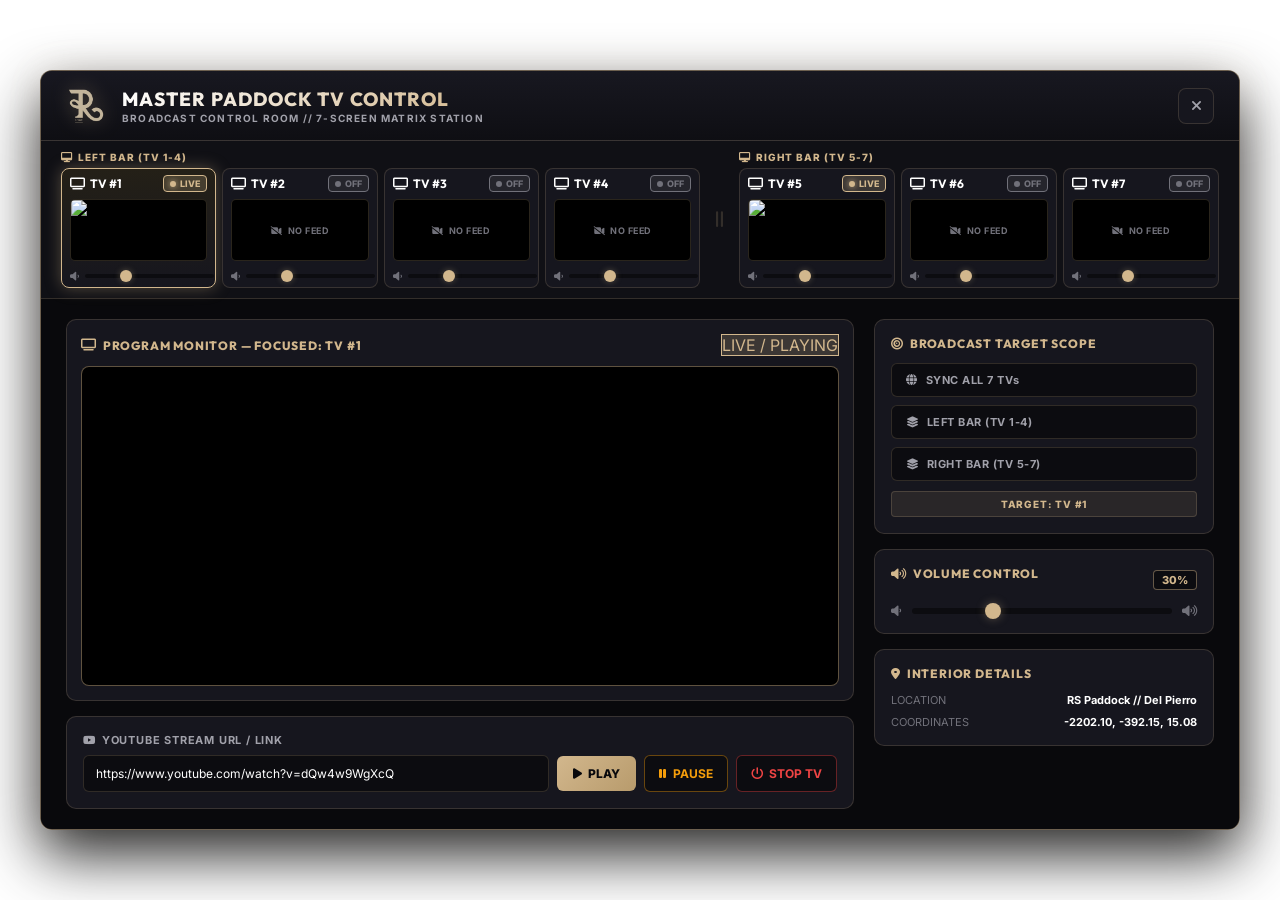
==== html/index.html @ fce4a224 "Initial commit" ====
<!DOCTYPE html>
<html lang="tr">
<head>
    <meta charset="UTF-8">
    <meta name="viewport" content="width=device-width, initial-scale=1.0">
    <title>Retro Store - Master Paddock TV Control Station</title>
    <!-- Google Fonts: Outfit & Inter -->
    <link href="https://fonts.googleapis.com/css2?family=Outfit:wght@300;400;500;600;700;800&family=Inter:wght@300;400;500;600;700&display=swap" rel="stylesheet">
    <!-- FontAwesome Icons -->
    <link rel="stylesheet" href="https://cdnjs.cloudflare.com/ajax/libs/font-awesome/6.4.0/css/all.min.css">
    <!-- Custom Style -->
    <link rel="stylesheet" href="control.css">
</head>
<body>
    <div id="ui-wrapper" style="display: none;">
        <div id="container" class="dashboard-container">
            <!-- Header -->
            <header class="header">
                <div class="header-left">
                    <div class="logo-wrapper">
                        <img src="logo.webp" alt="Retro Store Paddock Logo" class="header-logo-img">
                    </div>
                    <div class="title-wrapper">
                        <h1>PADDOCK BAR TV MATRIX</h1>
                        <p class="subtitle">RETRO STORE // 7-SCREEN INDEPENDENT DUI CONTROL</p>
                    </div>
                </div>
                <div class="header-right">
                    <button id="close-btn" class="close-btn" title="Close Panel (ESC)">
                        <i class="fa-solid fa-xmark"></i>
                    </button>
                </div>
            </header>

            <!-- TV Matrix Layout Bar (Sol Bar 4 TV - Sağ Bar 3 TV) -->
            <div class="tv-matrix-bar">
                <div class="matrix-sections">
                    <!-- Sol Bar Section (4 TVs) -->
                    <div class="bar-section-left">
                        <div class="section-badge"><i class="fa-solid fa-desktop"></i> SOL BAR (TV 1-4)</div>
                        <div class="cards-row" id="cards-row-left">
                            <!-- Dynamic Cards TV #1, #2, #3, #4 -->
                        </div>
                    </div>

                    <div class="bar-divider">
                        <i class="fa-solid fa-grip-lines-vertical"></i>
                    </div>

                    <!-- Sağ Bar Section (3 TVs) -->
                    <div class="bar-section-right">
                        <div class="section-badge"><i class="fa-solid fa-desktop"></i> SAĞ BAR (TV 5-7)</div>
                        <div class="cards-row" id="cards-row-right">
                            <!-- Dynamic Cards TV #5, #6, #7 -->
                        </div>
                    </div>
                </div>
            </div>

            <!-- Master Control Room Workspace -->
            <main class="workspace">
                <!-- Left Section: Program Preview Monitor & Direct Stream Input -->
                <section class="panel-main">
                    <div class="monitor-container">
                        <div class="monitor-header">
                            <span class="monitor-label" id="preview-monitor-label">
                                <i class="fa-solid fa-tv"></i> PROGRAM MONITOR — FOCUSED: TV #1
                            </span>
                            <span class="monitor-status-badge badge-off" id="preview-status-badge">
                                <span class="status-dot dot-off"></span> OFF / IDLE
                            </span>
                        </div>
                        <div class="monitor-frame">
                            <iframe id="preview-iframe" src="about:blank" frameborder="0" allow="autoplay; encrypted-media; picture-in-picture" referrerpolicy="no-referrer"></iframe>
                            <div class="monitor-overlay-placeholder" id="preview-placeholder">
                                <i class="fa-solid fa-video-slash"></i>
                                <span>NO ACTIVE VIDEO FEED</span>
                            </div>
                        </div>
                    </div>

                    <!-- Direct YouTube Link Input & Clean Action Controls -->
                    <div class="card custom-url-card">
                        <label for="custom-url-input"><i class="fa-brands fa-youtube"></i> YOUTUBE STREAM URL / LINK</label>
                        <div class="input-group">
                            <input type="text" id="custom-url-input" placeholder="https://www.youtube.com/watch?v=..." autocomplete="off">
                            <button id="play-custom-btn" class="btn-primary">
                                <i class="fa-solid fa-play"></i> PLAY
                            </button>
                            <button id="action-pause" class="btn-action btn-warning">
                                <i class="fa-solid fa-pause"></i> PAUSE
                            </button>
                            <button id="action-resume" class="btn-action btn-success" style="display: none;">
                                <i class="fa-solid fa-play"></i> RESUME
                            </button>
                            <button id="action-stop" class="btn-action btn-danger">
                                <i class="fa-solid fa-power-off"></i> STOP TV
                            </button>
                        </div>
                    </div>
                </section>

                <!-- Right Section: Target Scope Selector, Volume & Location Console -->
                <section class="panel-side">
                    <!-- Scope Target Selection Card -->
                    <div class="card scope-card">
                        <h4><i class="fa-solid fa-bullseye"></i> BROADCAST TARGET SCOPE</h4>
                        <div class="scope-options">
                            <button id="scope-btn-all" class="scope-btn">
                                <i class="fa-solid fa-globe"></i> GLOBAL (ALL 7 TVs)
                            </button>
                            <button id="scope-btn-g1" class="scope-btn">
                                <i class="fa-solid fa-layer-group"></i> SOL BAR (TV 1-4)
                            </button>
                            <button id="scope-btn-g2" class="scope-btn">
                                <i class="fa-solid fa-layer-group"></i> SAĞ BAR (TV 5-7)
                            </button>
                        </div>
                        <div class="scope-info-tag" id="scope-tag">TARGET: GLOBAL ALL 7 TVs</div>
                    </div>

                    <!-- Volume Adjust Card -->
                    <div class="card volume-card">
                        <div class="card-header">
                            <h4><i class="fa-solid fa-volume-high"></i> VOLUME CONTROL</h4>
                            <span id="volume-val" class="volume-badge">30%</span>
                        </div>
                        <div class="range-slider">
                            <i class="fa-solid fa-volume-low"></i>
                            <input type="range" id="volume-slider" min="0" max="100" value="30">
                            <i class="fa-solid fa-volume-high"></i>
                        </div>
                    </div>

                    <!-- Interior Details Card -->
                    <div class="card details-card">
                        <h4><i class="fa-solid fa-location-dot"></i> INTERIOR DETAILS</h4>
                        <div class="details-list">
                            <div class="detail-row">
                                <span class="label">LOCATION</span>
                                <span id="active-interior" class="value text-gold">MLO Paddock</span>
                            </div>
                            <div class="detail-row">
                                <span class="label">COORDINATES</span>
                                <span id="active-coords" class="value">-2202.1, -392.1, 15.0</span>
                            </div>
                        </div>
                    </div>
                </section>
            </main>
        </div>
    </div>

    <!-- JS Logic -->
    <script src="control.js"></script>
</body>
</html>
---- html/control.css ----
/* ==========================================================================
   BAZQ - MASTER TV CONTROL ROOM SYSTEM (BROADCAST DESK LAYOUT V3)
   ========================================================================== */

:root {
    --bg-darker: #09090c;
    --bg-dark: #101015;
    --bg-card: #16161e;
    --bg-card-hover: #1e1e28;
    --bg-input: #0c0c10;
    --border-color: rgba(210, 183, 141, 0.18);
    --border-gold: rgba(210, 183, 141, 0.45);
    --accent-gold: #d2b78d;
    --accent-gold-glow: rgba(210, 183, 141, 0.35);
    --text-white: #ffffff;
    --text-gray: #a1a1aa;
    --text-muted: #71717a;
    --danger: #ef4444;
    --success: #10b981;
    --warning: #f59e0b;
    --font-heading: 'Outfit', sans-serif;
    --font-body: 'Inter', sans-serif;
}

* {
    box-sizing: border-box;
    margin: 0;
    padding: 0;
    outline: none;
    font-family: var(--font-body);
}

body {
    width: 100vw;
    height: 100vh;
    background: transparent !important;
    overflow: hidden;
    display: flex;
    justify-content: center;
    align-items: center;
}

/* NO SCREEN DARKENING OVERLAY - Completely Transparent Wrapper */
#ui-wrapper {
    width: 100vw;
    height: 100vh;
    display: flex;
    justify-content: center;
    align-items: center;
    background: transparent !important;
    backdrop-filter: none !important;
    pointer-events: auto;
}

/* Master Dashboard Floating Studio Console Container */
.dashboard-container {
    width: 1200px;
    max-width: 96vw;
    height: auto;
    max-height: 95vh;
    background-color: rgba(14, 14, 18, 0.95);
    border: 1px solid var(--border-gold);
    border-radius: 12px;
    display: flex;
    flex-direction: column;
    box-shadow: 0 25px 60px rgba(0, 0, 0, 0.85), 0 0 35px rgba(210, 183, 141, 0.12);
    overflow: hidden;
    user-select: none;
}

/* Header Styling */
.header {
    height: 70px;
    padding: 0 25px;
    background: linear-gradient(180deg, rgba(24, 24, 32, 0.95) 0%, rgba(14, 14, 18, 0.95) 100%);
    border-bottom: 1px solid var(--border-color);
    display: flex;
    justify-content: space-between;
    align-items: center;
}

.header-left {
    display: flex;
    align-items: center;
    gap: 16px;
}

.logo-wrapper {
    height: 44px;
    display: flex;
    align-items: center;
    justify-content: center;
}

.header-logo-img {
    height: 40px;
    width: auto;
    object-fit: contain;
    filter: drop-shadow(0 0 10px rgba(210, 183, 141, 0.35));
    transition: transform 0.3s ease;
}

.header-logo-img:hover {
    transform: scale(1.05);
}

.title-wrapper h1 {
    font-family: var(--font-heading);
    font-size: 19px;
    font-weight: 800;
    letter-spacing: 1px;
    background: linear-gradient(135deg, #ffffff 0%, #d2b78d 100%);
    -webkit-background-clip: text;
    -webkit-text-fill-color: transparent;
}

.title-wrapper .subtitle {
    font-size: 10px;
    font-weight: 700;
    color: var(--text-gray);
    letter-spacing: 1.2px;
    margin-top: 1px;
}

.header-right {
    display: flex;
    align-items: center;
    gap: 15px;
}

.close-btn {
    width: 36px;
    height: 36px;
    background-color: var(--bg-card);
    border: 1px solid var(--border-color);
    border-radius: 8px;
    color: var(--text-gray);
    font-size: 14px;
    cursor: pointer;
    display: flex;
    align-items: center;
    justify-content: center;
    transition: all 0.2s ease;
}

.close-btn:hover {
    background-color: var(--danger);
    color: var(--text-white);
    border-color: var(--danger);
    transform: rotate(90deg);
}

/* TV Matrix Bar (Physical Bar 4+3 Layout) */
.tv-matrix-bar {
    padding: 10px 20px;
    background-color: var(--bg-dark);
    border-bottom: 1px solid var(--border-color);
    display: flex;
    flex-direction: column;
    gap: 8px;
}

.matrix-sections {
    display: flex;
    align-items: center;
    justify-content: space-between;
    gap: 12px;
}

.bar-section-left {
    flex: 4;
    display: flex;
    flex-direction: column;
    gap: 5px;
    min-width: 0;
}

.bar-section-right {
    flex: 3;
    display: flex;
    flex-direction: column;
    gap: 5px;
    min-width: 0;
}

.section-badge {
    font-size: 10px;
    font-weight: 800;
    letter-spacing: 1px;
    color: var(--accent-gold);
    text-transform: uppercase;
    display: flex;
    align-items: center;
    gap: 5px;
}

.bar-divider {
    color: var(--border-color);
    font-size: 18px;
    padding: 0 4px;
}

.cards-row {
    display: flex;
    gap: 6px;
}

/* TV Screen Card in Matrix */
.tv-card {
    flex: 1;
    min-width: 0;
    background-color: var(--bg-card);
    border: 1.5px solid var(--border-color);
    border-radius: 8px;
    padding: 6px 8px;
    cursor: pointer;
    transition: all 0.25s cubic-bezier(0.4, 0, 0.2, 1);
    display: flex;
    flex-direction: column;
    gap: 3px;
    position: relative;
    overflow: hidden;
}

.tv-card:hover {
    border-color: var(--border-gold);
    background-color: var(--bg-card-hover);
    transform: translateY(-2px);
    box-shadow: 0 6px 15px rgba(0, 0, 0, 0.4);
}

.tv-card.active {
    border-color: var(--accent-gold);
    background: linear-gradient(180deg, #242017 0%, #16161e 100%);
    box-shadow: 0 0 16px var(--accent-gold-glow);
}

.tv-card-header {
    display: flex;
    justify-content: space-between;
    align-items: center;
}

.tv-card-title {
    font-family: var(--font-heading);
    font-size: 12px;
    font-weight: 700;
    color: var(--text-white);
    display: flex;
    align-items: center;
    gap: 5px;
}

.tv-status-badge {
    font-size: 9px;
    font-weight: 800;
    padding: 2px 6px;
    border-radius: 4px;
    text-transform: uppercase;
    display: flex;
    align-items: center;
    gap: 4px;
}

.badge-live {
    background-color: rgba(210, 183, 141, 0.2);
    color: var(--accent-gold);
    border: 1px solid var(--accent-gold);
}

.badge-paused {
    background-color: rgba(143, 143, 148, 0.2);
    color: var(--text-gray);
    border: 1px solid var(--text-gray);
}

.badge-off {
    background-color: rgba(94, 94, 99, 0.2);
    color: var(--text-muted);
    border: 1px solid var(--text-muted);
}

.status-dot {
    width: 6px;
    height: 6px;
    border-radius: 50%;
}

.dot-live {
    background-color: var(--accent-gold);
    box-shadow: 0 0 6px var(--accent-gold);
}

.dot-paused {
    background-color: var(--text-gray);
}

.dot-off {
    background-color: var(--text-muted);
}

.tv-card-sub {
    font-size: 10px;
    color: var(--text-gray);
    white-space: nowrap;
    overflow: hidden;
    text-overflow: ellipsis;
}

/* TV Card Mini Screen Preview */
.tv-card-preview-frame {
    width: 100%;
    height: 62px;
    background-color: #000000;
    border: 1px solid rgba(210, 183, 141, 0.2);
    border-radius: 5px;
    margin: 4px 0;
    overflow: hidden;
    position: relative;
    display: flex;
    align-items: center;
    justify-content: center;
}

.tv-card-thumb {
    width: 100%;
    height: 100%;
    object-fit: cover;
}

.tv-card-no-feed {
    display: flex;
    align-items: center;
    gap: 5px;
    font-size: 9px;
    font-weight: 700;
    color: var(--text-muted);
    letter-spacing: 0.5px;
}

/* Per-TV Volume Controls inside Card */
.tv-card-vol-controls {
    display: flex;
    align-items: center;
    gap: 6px;
    margin-top: 2px;
    font-size: 10px;
    color: var(--text-muted);
}

.card-vol-slider {
    flex: 1;
    -webkit-appearance: none;
    height: 4px;
    background: var(--bg-input);
    border-radius: 2px;
    outline: none;
}

.card-vol-slider::-webkit-slider-thumb {
    -webkit-appearance: none;
    width: 12px;
    height: 12px;
    border-radius: 50%;
    background: var(--accent-gold);
    box-shadow: 0 0 6px var(--accent-gold-glow);
    cursor: pointer;
}

.card-vol-text {
    font-size: 9px;
    font-weight: 800;
    color: var(--accent-gold);
    min-width: 24px;
    text-align: right;
}

/* Master Control Room Workspace Layout */
.workspace {
    flex: 1;
    display: grid;
    grid-template-columns: 1fr 340px;
    gap: 20px;
    padding: 20px 25px;
    background-color: var(--bg-darker);
    overflow: hidden;
}

.panel-main, .panel-side {
    display: flex;
    flex-direction: column;
    gap: 15px;
    height: 100%;
}

/* Master Program Monitor Frame */
.monitor-container {
    background-color: var(--bg-card);
    border: 1px solid var(--border-color);
    border-radius: 10px;
    padding: 14px;
    display: flex;
    flex-direction: column;
    gap: 10px;
}

.monitor-header {
    display: flex;
    justify-content: space-between;
    align-items: center;
}

.monitor-label {
    font-family: var(--font-heading);
    font-size: 12px;
    font-weight: 800;
    letter-spacing: 0.8px;
    color: var(--accent-gold);
    display: flex;
    align-items: center;
    gap: 6px;
}

.monitor-frame {
    width: 100%;
    height: 320px;
    background-color: #000000;
    border: 1.5px solid var(--border-gold);
    border-radius: 8px;
    position: relative;
    overflow: hidden;
    box-shadow: inset 0 0 20px rgba(0, 0, 0, 0.9);
}

#preview-iframe {
    width: 100%;
    height: 100%;
    border: none;
    position: absolute;
    top: 0;
    left: 0;
    z-index: 2;
}

.monitor-overlay-placeholder {
    position: absolute;
    top: 0;
    left: 0;
    width: 100%;
    height: 100%;
    display: flex;
    flex-direction: column;
    justify-content: center;
    align-items: center;
    gap: 10px;
    color: var(--text-muted);
    font-family: var(--font-heading);
    font-size: 13px;
    font-weight: 700;
    letter-spacing: 1px;
    background: radial-gradient(circle, #14141e 0%, #000000 100%);
    z-index: 1;
}

.monitor-overlay-placeholder i {
    font-size: 32px;
    color: var(--text-muted);
}

/* Card Styling */
.card {
    background-color: var(--bg-card);
    border: 1px solid var(--border-color);
    border-radius: 10px;
    padding: 16px;
}

.custom-url-card label {
    font-size: 11px;
    font-weight: 700;
    letter-spacing: 0.8px;
    color: var(--text-gray);
    margin-bottom: 8px;
    display: flex;
    align-items: center;
    gap: 6px;
}

.input-group {
    display: flex;
    gap: 8px;
    align-items: center;
}

.input-group input {
    flex: 1;
    background-color: var(--bg-input);
    border: 1px solid var(--border-color);
    border-radius: 6px;
    padding: 10px 12px;
    color: var(--text-white);
    font-size: 12px;
    transition: all 0.2s ease;
}

.input-group input:focus {
    border-color: var(--accent-gold);
    box-shadow: 0 0 12px var(--accent-gold-glow);
}

.btn-primary {
    background: linear-gradient(135deg, #d2b78d 0%, #b89b6c 100%);
    color: var(--bg-darker);
    border: none;
    border-radius: 6px;
    font-weight: 800;
    font-size: 12px;
    padding: 10px 16px;
    cursor: pointer;
    transition: all 0.2s ease;
    display: flex;
    align-items: center;
    gap: 6px;
    white-space: nowrap;
}

.btn-primary:hover {
    filter: brightness(1.1);
    box-shadow: 0 0 15px var(--accent-gold-glow);
}

.btn-action {
    background-color: var(--bg-input);
    border: 1px solid var(--border-color);
    color: var(--text-white);
    font-weight: 700;
    font-size: 12px;
    padding: 10px 14px;
    border-radius: 6px;
    cursor: pointer;
    transition: all 0.2s ease;
    display: flex;
    justify-content: center;
    align-items: center;
    gap: 6px;
    white-space: nowrap;
}

.btn-action:hover {
    background-color: var(--bg-card-hover);
    border-color: var(--border-gold);
}

.btn-warning {
    border-color: rgba(245, 158, 11, 0.4);
    color: var(--warning);
}

.btn-warning:hover {
    background-color: rgba(245, 158, 11, 0.15);
    border-color: var(--warning);
    box-shadow: 0 0 12px rgba(245, 158, 11, 0.3);
}

.btn-success {
    border-color: rgba(16, 185, 129, 0.4);
    color: var(--success);
}

.btn-success:hover {
    background-color: rgba(16, 185, 129, 0.15);
    border-color: var(--success);
    box-shadow: 0 0 12px rgba(16, 185, 129, 0.3);
}

.btn-danger {
    border-color: rgba(239, 68, 68, 0.4);
    color: var(--danger);
}

.btn-danger:hover {
    background-color: rgba(239, 68, 68, 0.15);
    border-color: var(--danger);
    box-shadow: 0 0 12px rgba(239, 68, 68, 0.3);
}

/* Right Side Panel - Target Scope & Controls */
.scope-card h4, .details-card h4, .volume-card h4 {
    font-family: var(--font-heading);
    font-size: 12px;
    font-weight: 800;
    letter-spacing: 0.8px;
    color: var(--accent-gold);
    display: flex;
    align-items: center;
    gap: 6px;
    margin-bottom: 12px;
}

.scope-options {
    display: flex;
    flex-direction: column;
    gap: 8px;
}

.scope-btn {
    width: 100%;
    background-color: var(--bg-input);
    border: 1px solid var(--border-color);
    color: var(--text-gray);
    font-size: 11px;
    font-weight: 700;
    letter-spacing: 0.5px;
    padding: 9px 14px;
    border-radius: 6px;
    cursor: pointer;
    transition: all 0.25s ease;
    display: flex;
    align-items: center;
    gap: 8px;
}

.scope-btn:hover {
    background-color: var(--bg-card-hover);
    color: var(--text-white);
    border-color: var(--border-gold);
}

.scope-btn.active {
    background: linear-gradient(135deg, #d2b78d 0%, #b89b6c 100%);
    color: var(--bg-darker);
    border-color: var(--accent-gold);
    box-shadow: 0 0 14px var(--accent-gold-glow);
    font-weight: 800;
}

.scope-info-tag {
    margin-top: 10px;
    font-size: 10px;
    font-weight: 800;
    letter-spacing: 0.8px;
    color: var(--accent-gold);
    background-color: rgba(210, 183, 141, 0.1);
    border: 1px solid rgba(210, 183, 141, 0.2);
    padding: 6px 10px;
    border-radius: 4px;
    text-align: center;
}

.volume-card {
    display: flex;
    flex-direction: column;
    gap: 12px;
}

.card-header {
    display: flex;
    justify-content: space-between;
    align-items: center;
}

.volume-badge {
    background-color: var(--bg-input);
    border: 1px solid var(--border-gold);
    color: var(--accent-gold);
    font-size: 11px;
    font-weight: 800;
    padding: 2px 8px;
    border-radius: 4px;
}

.range-slider {
    display: flex;
    align-items: center;
    gap: 10px;
    color: var(--text-muted);
    font-size: 12px;
}

.range-slider input[type="range"] {
    flex: 1;
    -webkit-appearance: none;
    height: 6px;
    background: var(--bg-input);
    border-radius: 3px;
    outline: none;
}

.range-slider input[type="range"]::-webkit-slider-thumb {
    -webkit-appearance: none;
    width: 16px;
    height: 16px;
    border-radius: 50%;
    background: var(--accent-gold);
    box-shadow: 0 0 10px var(--accent-gold-glow);
    cursor: pointer;
    transition: transform 0.1s ease;
}

.range-slider input[type="range"]::-webkit-slider-thumb:hover {
    transform: scale(1.2);
}

.details-list {
    display: flex;
    flex-direction: column;
    gap: 8px;
}

.detail-row {
    display: flex;
    justify-content: space-between;
    font-size: 11px;
}

.detail-row .label {
    color: var(--text-muted);
}

.detail-row .value {
    font-weight: 700;
    color: var(--text-white);
}

.text-gold { color: var(--accent-gold); }
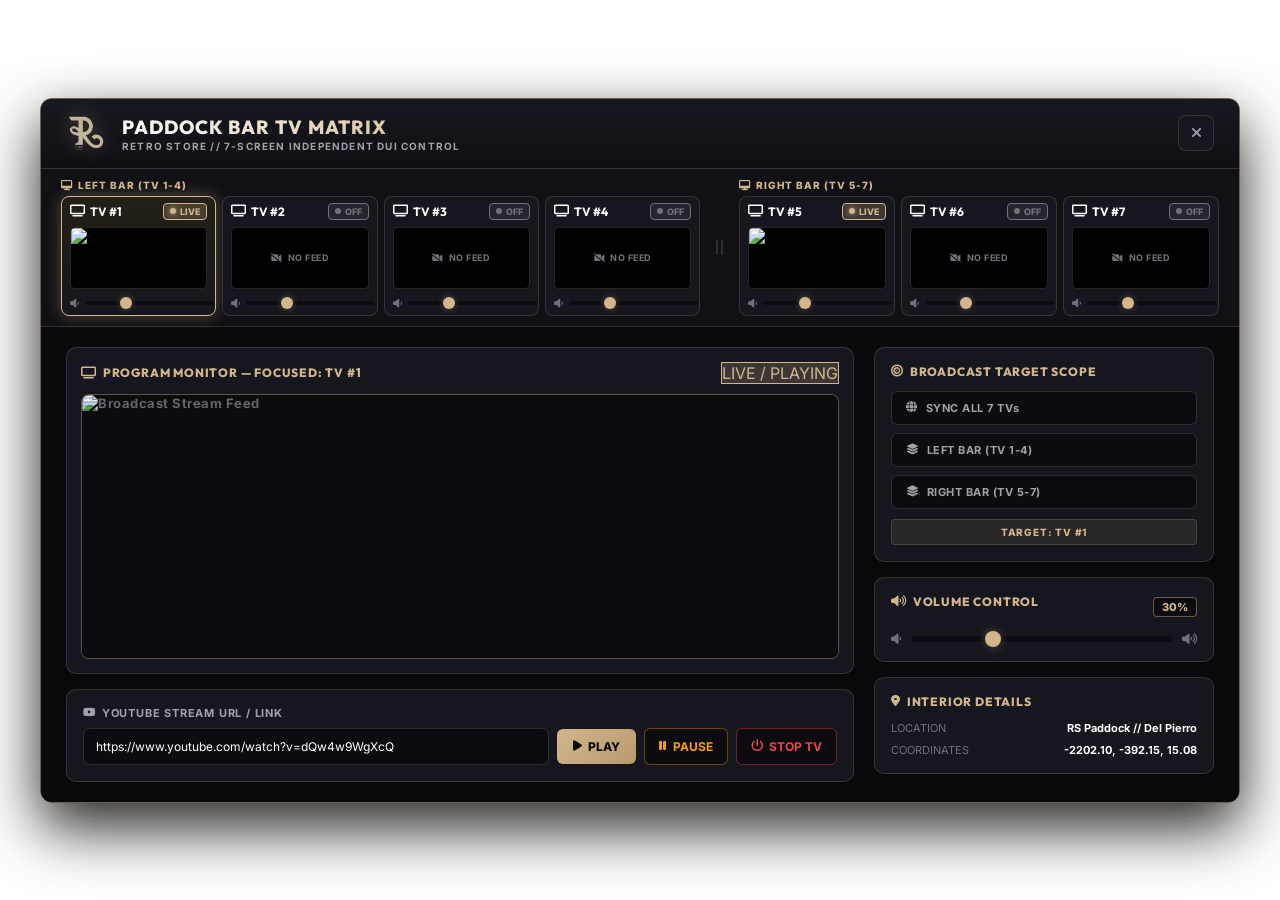
==== commit f02f50ce: "1.0" ====
--- a/html/index.html
+++ b/html/index.html
@@ -1,5 +1,5 @@
 <!DOCTYPE html>
-<html lang="tr">
+<html lang="en">
 <head>
     <meta charset="UTF-8">
     <meta name="viewport" content="width=device-width, initial-scale=1.0">
@@ -21,8 +21,8 @@
                         <img src="logo.webp" alt="Retro Store Paddock Logo" class="header-logo-img">
                     </div>
                     <div class="title-wrapper">
-                        <h1>PADDOCK BAR TV MATRIX</h1>
-                        <p class="subtitle">RETRO STORE // 7-SCREEN INDEPENDENT DUI CONTROL</p>
+                        <h1 id="header-title">PADDOCK BAR TV MATRIX</h1>
+                        <p class="subtitle" id="header-subtitle">RETRO STORE // 7-SCREEN INDEPENDENT DUI CONTROL</p>
                     </div>
                 </div>
                 <div class="header-right">
@@ -37,7 +37,7 @@
                 <div class="matrix-sections">
                     <!-- Sol Bar Section (4 TVs) -->
                     <div class="bar-section-left">
-                        <div class="section-badge"><i class="fa-solid fa-desktop"></i> SOL BAR (TV 1-4)</div>
+                        <div class="section-badge" id="badge-left-bar"><i class="fa-solid fa-desktop"></i> LEFT BAR (TV 1-4)</div>
                         <div class="cards-row" id="cards-row-left">
                             <!-- Dynamic Cards TV #1, #2, #3, #4 -->
                         </div>
@@ -49,7 +49,7 @@
 
                     <!-- Sağ Bar Section (3 TVs) -->
                     <div class="bar-section-right">
-                        <div class="section-badge"><i class="fa-solid fa-desktop"></i> SAĞ BAR (TV 5-7)</div>
+                        <div class="section-badge" id="badge-right-bar"><i class="fa-solid fa-desktop"></i> RIGHT BAR (TV 5-7)</div>
                         <div class="cards-row" id="cards-row-right">
                             <!-- Dynamic Cards TV #5, #6, #7 -->
                         </div>
@@ -74,27 +74,27 @@
                             <iframe id="preview-iframe" src="about:blank" frameborder="0" allow="autoplay; encrypted-media; picture-in-picture" referrerpolicy="no-referrer"></iframe>
                             <div class="monitor-overlay-placeholder" id="preview-placeholder">
                                 <i class="fa-solid fa-video-slash"></i>
-                                <span>NO ACTIVE VIDEO FEED</span>
+                                <span id="no-feed-text">NO ACTIVE VIDEO FEED</span>
                             </div>
                         </div>
                     </div>
 
                     <!-- Direct YouTube Link Input & Clean Action Controls -->
                     <div class="card custom-url-card">
-                        <label for="custom-url-input"><i class="fa-brands fa-youtube"></i> YOUTUBE STREAM URL / LINK</label>
+                        <label for="custom-url-input" id="custom-url-label"><i class="fa-brands fa-youtube"></i> YOUTUBE STREAM URL / LINK</label>
                         <div class="input-group">
                             <input type="text" id="custom-url-input" placeholder="https://www.youtube.com/watch?v=..." autocomplete="off">
                             <button id="play-custom-btn" class="btn-primary">
-                                <i class="fa-solid fa-play"></i> PLAY
+                                <i class="fa-solid fa-play"></i> <span id="btn-play-text">PLAY</span>
                             </button>
                             <button id="action-pause" class="btn-action btn-warning">
-                                <i class="fa-solid fa-pause"></i> PAUSE
+                                <i class="fa-solid fa-pause"></i> <span id="btn-pause-text">PAUSE</span>
                             </button>
                             <button id="action-resume" class="btn-action btn-success" style="display: none;">
-                                <i class="fa-solid fa-play"></i> RESUME
+                                <i class="fa-solid fa-play"></i> <span id="btn-resume-text">RESUME</span>
                             </button>
                             <button id="action-stop" class="btn-action btn-danger">
-                                <i class="fa-solid fa-power-off"></i> STOP TV
+                                <i class="fa-solid fa-power-off"></i> <span id="btn-stop-text">STOP TV</span>
                             </button>
                         </div>
                     </div>
@@ -104,25 +104,25 @@
                 <section class="panel-side">
                     <!-- Scope Target Selection Card -->
                     <div class="card scope-card">
-                        <h4><i class="fa-solid fa-bullseye"></i> BROADCAST TARGET SCOPE</h4>
+                        <h4 id="scope-card-title"><i class="fa-solid fa-bullseye"></i> BROADCAST TARGET SCOPE</h4>
                         <div class="scope-options">
                             <button id="scope-btn-all" class="scope-btn">
-                                <i class="fa-solid fa-globe"></i> GLOBAL (ALL 7 TVs)
+                                <i class="fa-solid fa-globe"></i> SYNC ALL 7 TVs
                             </button>
                             <button id="scope-btn-g1" class="scope-btn">
-                                <i class="fa-solid fa-layer-group"></i> SOL BAR (TV 1-4)
+                                <i class="fa-solid fa-layer-group"></i> LEFT BAR (TV 1-4)
                             </button>
                             <button id="scope-btn-g2" class="scope-btn">
-                                <i class="fa-solid fa-layer-group"></i> SAĞ BAR (TV 5-7)
+                                <i class="fa-solid fa-layer-group"></i> RIGHT BAR (TV 5-7)
                             </button>
                         </div>
-                        <div class="scope-info-tag" id="scope-tag">TARGET: GLOBAL ALL 7 TVs</div>
+                        <div class="scope-info-tag" id="scope-tag">TARGET: SYNC ALL 7 TVs</div>
                     </div>
 
                     <!-- Volume Adjust Card -->
                     <div class="card volume-card">
                         <div class="card-header">
-                            <h4><i class="fa-solid fa-volume-high"></i> VOLUME CONTROL</h4>
+                            <h4 id="volume-card-title"><i class="fa-solid fa-volume-high"></i> VOLUME CONTROL</h4>
                             <span id="volume-val" class="volume-badge">30%</span>
                         </div>
                         <div class="range-slider">
@@ -134,14 +134,14 @@
 
                     <!-- Interior Details Card -->
                     <div class="card details-card">
-                        <h4><i class="fa-solid fa-location-dot"></i> INTERIOR DETAILS</h4>
+                        <h4 id="details-card-title"><i class="fa-solid fa-location-dot"></i> INTERIOR DETAILS</h4>
                         <div class="details-list">
                             <div class="detail-row">
-                                <span class="label">LOCATION</span>
+                                <span class="label" id="detail-label-location">LOCATION</span>
                                 <span id="active-interior" class="value text-gold">MLO Paddock</span>
                             </div>
                             <div class="detail-row">
-                                <span class="label">COORDINATES</span>
+                                <span class="label" id="detail-label-coords">COORDINATES</span>
                                 <span id="active-coords" class="value">-2202.1, -392.1, 15.0</span>
                             </div>
                         </div>
@@ -151,6 +151,23 @@
         </div>
     </div>
 
+    <!-- Confirmation Dialog Modal Overlay -->
+    <div class="modal-overlay" id="confirm-modal" style="display: none;">
+        <div class="modal-card">
+            <div class="modal-header">
+                <i class="fa-solid fa-triangle-exclamation"></i>
+                <h3 id="modal-title">BROADCAST OVERWRITE CONFIRMATION</h3>
+            </div>
+            <div class="modal-body">
+                <p id="modal-desc">An active video stream is currently playing. Are you sure you want to apply this action?</p>
+            </div>
+            <div class="modal-actions">
+                <button class="btn-action" id="modal-btn-cancel">CANCEL</button>
+                <button class="btn-primary" id="modal-btn-confirm">CONFIRM ACTION</button>
+            </div>
+        </div>
+    </div>
+
     <!-- JS Logic -->
     <script src="control.js"></script>
 </body>
--- a/html/control.css
+++ b/html/control.css
@@ -386,11 +386,16 @@
     overflow: hidden;
 }
 
-.panel-main, .panel-side {
+.panel-main {
     display: flex;
     flex-direction: column;
     gap: 15px;
-    height: 100%;
+}
+
+.panel-side {
+    display: flex;
+    flex-direction: column;
+    gap: 15px;
 }
 
 /* Master Program Monitor Frame */
@@ -423,7 +428,7 @@
 
 .monitor-frame {
     width: 100%;
-    height: 320px;
+    height: 265px;
     background-color: #000000;
     border: 1.5px solid var(--border-gold);
     border-radius: 8px;
@@ -448,18 +453,42 @@
     left: 0;
     width: 100%;
     height: 100%;
+    background-color: var(--bg-input);
     display: flex;
     flex-direction: column;
     justify-content: center;
     align-items: center;
-    gap: 10px;
+    gap: 12px;
     color: var(--text-muted);
-    font-family: var(--font-heading);
     font-size: 13px;
     font-weight: 700;
-    letter-spacing: 1px;
-    background: radial-gradient(circle, #14141e 0%, #000000 100%);
+    letter-spacing: 0.5px;
     z-index: 1;
+    overflow: hidden;
+}
+
+.monitor-stream-thumb {
+    width: 100%;
+    height: 100%;
+    object-fit: cover;
+    position: absolute;
+    top: 0;
+    left: 0;
+    z-index: 1;
+    filter: brightness(0.95) contrast(1.05);
+}
+
+.monitor-scanlines {
+    position: absolute;
+    top: 0;
+    left: 0;
+    width: 100%;
+    height: 100%;
+    background: linear-gradient(rgba(18, 16, 16, 0) 50%, rgba(0, 0, 0, 0.25) 50%);
+    background-size: 100% 4px;
+    z-index: 2;
+    pointer-events: none;
+    opacity: 0.5;
 }
 
 .monitor-overlay-placeholder i {
@@ -582,6 +611,53 @@
     background-color: rgba(239, 68, 68, 0.15);
     border-color: var(--danger);
     box-shadow: 0 0 12px rgba(239, 68, 68, 0.3);
+}
+
+/* Preset Streams Card & Grid */
+.presets-card {
+    margin-top: 10px;
+    padding: 12px 16px;
+}
+
+.presets-header {
+    font-family: var(--font-heading);
+    font-size: 11px;
+    font-weight: 800;
+    letter-spacing: 0.8px;
+    color: var(--accent-gold);
+    display: flex;
+    align-items: center;
+    gap: 6px;
+    margin-bottom: 10px;
+}
+
+.presets-grid {
+    display: flex;
+    flex-wrap: wrap;
+    gap: 8px;
+}
+
+.preset-chip {
+    background-color: var(--bg-input);
+    border: 1px solid var(--border-color);
+    color: var(--text-white);
+    padding: 7px 12px;
+    border-radius: 6px;
+    font-size: 11px;
+    font-weight: 600;
+    cursor: pointer;
+    transition: all 0.2s ease;
+    display: flex;
+    align-items: center;
+    gap: 6px;
+}
+
+.preset-chip:hover {
+    background-color: var(--bg-card-hover);
+    border-color: var(--accent-gold);
+    color: var(--accent-gold);
+    transform: translateY(-1px);
+    box-shadow: 0 4px 12px rgba(210, 183, 141, 0.18);
 }
 
 /* Right Side Panel - Target Scope & Controls */
@@ -723,3 +799,69 @@
 }
 
 .text-gold { color: var(--accent-gold); }
+
+/* Modal Confirmation Overlay & Card */
+.modal-overlay {
+    position: absolute;
+    top: 0;
+    left: 0;
+    width: 100%;
+    height: 100%;
+    background-color: rgba(0, 0, 0, 0.75);
+    backdrop-filter: blur(8px);
+    display: flex;
+    justify-content: center;
+    align-items: center;
+    z-index: 9999;
+    animation: fadeIn 0.2s ease-out;
+}
+
+.modal-card {
+    width: 440px;
+    max-width: 90vw;
+    background-color: #121218;
+    border: 1px solid var(--border-gold);
+    border-radius: 12px;
+    padding: 24px;
+    box-shadow: 0 20px 50px rgba(0, 0, 0, 0.9), 0 0 30px rgba(210, 183, 141, 0.2);
+    display: flex;
+    flex-direction: column;
+    gap: 16px;
+}
+
+.modal-header {
+    display: flex;
+    align-items: center;
+    gap: 12px;
+    color: var(--warning);
+}
+
+.modal-header i {
+    font-size: 22px;
+}
+
+.modal-header h3 {
+    font-family: var(--font-heading);
+    font-size: 14px;
+    font-weight: 800;
+    letter-spacing: 0.8px;
+    color: var(--text-white);
+}
+
+.modal-body p {
+    font-size: 12px;
+    line-height: 1.6;
+    color: var(--text-gray);
+}
+
+.modal-actions {
+    display: flex;
+    justify-content: flex-end;
+    gap: 10px;
+    margin-top: 8px;
+}
+
+@keyframes fadeIn {
+    from { opacity: 0; transform: scale(0.96); }
+    to { opacity: 1; transform: scale(1); }
+}
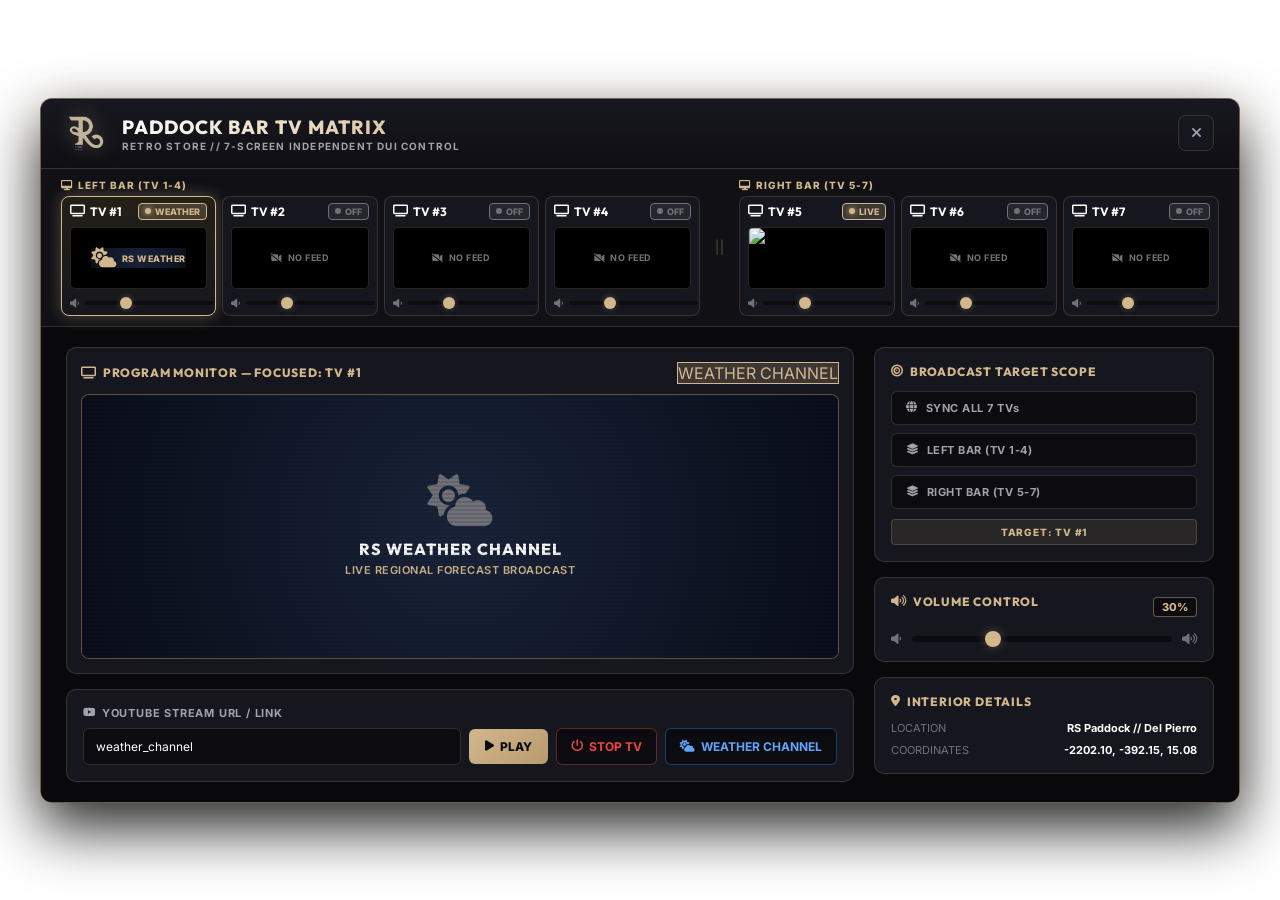
==== commit c8306a8b: "feat: integrate RS Weather Channel broadcast page for TVs" ====
--- a/html/index.html
+++ b/html/index.html
@@ -96,6 +96,9 @@
                             <button id="action-stop" class="btn-action btn-danger">
                                 <i class="fa-solid fa-power-off"></i> <span id="btn-stop-text">STOP TV</span>
                             </button>
+                            <button id="action-weather" class="btn-action btn-info">
+                                <i class="fa-solid fa-cloud-sun"></i> <span id="btn-weather-text">WEATHER CHANNEL</span>
+                            </button>
                         </div>
                     </div>
                 </section>
--- a/html/control.css
+++ b/html/control.css
@@ -613,6 +613,17 @@
     box-shadow: 0 0 12px rgba(239, 68, 68, 0.3);
 }
 
+.btn-info {
+    border-color: rgba(59, 130, 246, 0.4);
+    color: #60a5fa;
+}
+
+.btn-info:hover {
+    background-color: rgba(59, 130, 246, 0.15);
+    border-color: #60a5fa;
+    box-shadow: 0 0 12px rgba(59, 130, 246, 0.3);
+}
+
 /* Preset Streams Card & Grid */
 .presets-card {
     margin-top: 10px;
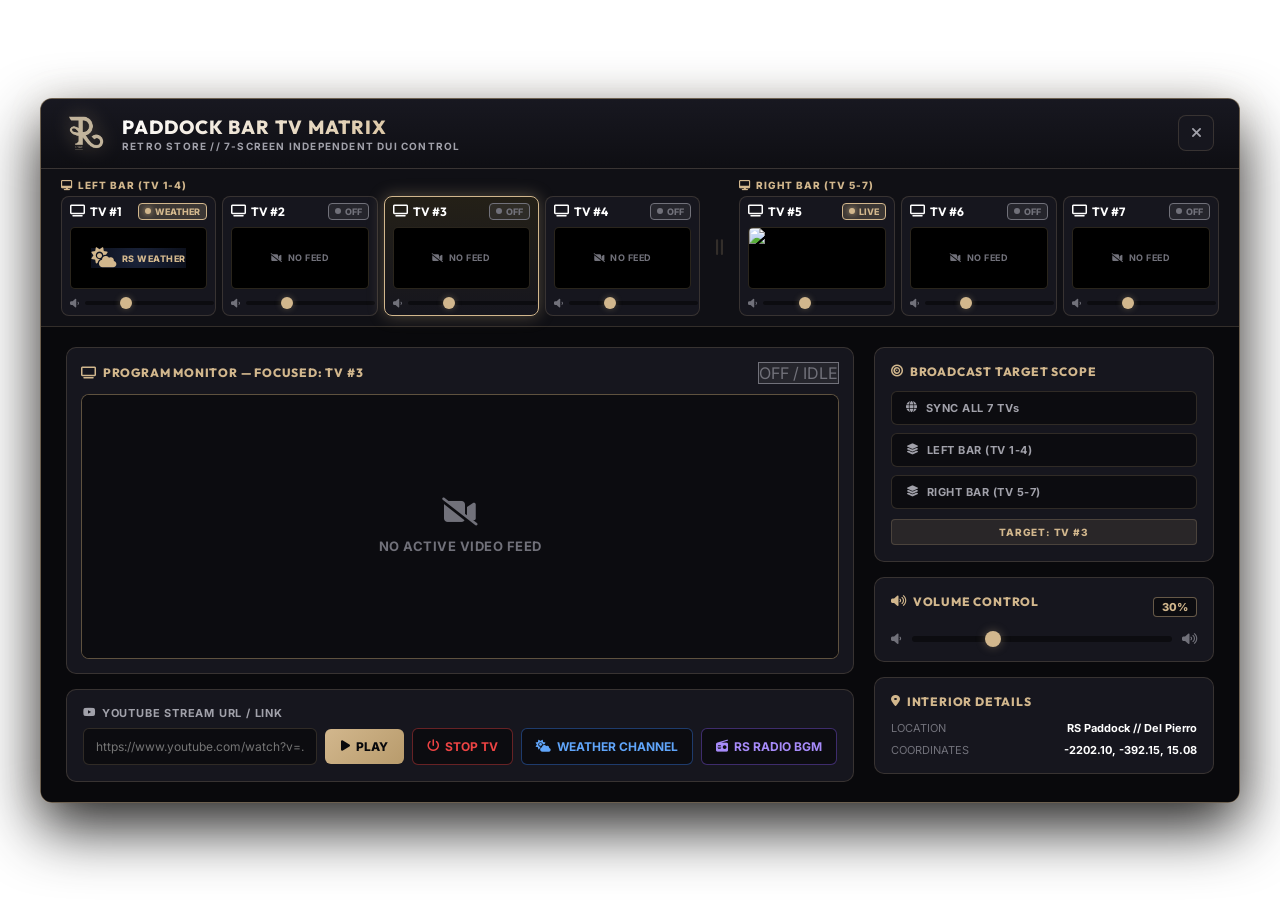
==== commit 3775484f: "feat: implement rs_radio vehicle UI replica visualizer channel for TV #7 default stream" ====
--- a/html/index.html
+++ b/html/index.html
@@ -99,6 +99,9 @@
                             <button id="action-weather" class="btn-action btn-info">
                                 <i class="fa-solid fa-cloud-sun"></i> <span id="btn-weather-text">WEATHER CHANNEL</span>
                             </button>
+                            <button id="action-radio" class="btn-action btn-radio">
+                                <i class="fa-solid fa-radio"></i> <span id="btn-radio-text">RS RADIO BGM</span>
+                            </button>
                         </div>
                     </div>
                 </section>
--- a/html/control.css
+++ b/html/control.css
@@ -222,11 +222,26 @@
     overflow: hidden;
 }
 
-.tv-card:hover {
-    border-color: var(--border-gold);
-    background-color: var(--bg-card-hover);
-    transform: translateY(-2px);
-    box-shadow: 0 6px 15px rgba(0, 0, 0, 0.4);
+.tv-card {
+    cursor: grab;
+    transition: transform 0.2s ease, border-color 0.2s ease, box-shadow 0.2s ease;
+}
+
+.tv-card:active {
+    cursor: grabbing;
+}
+
+.tv-card.dragging {
+    opacity: 0.45;
+    transform: scale(0.96);
+    border-style: dashed !important;
+}
+
+.tv-card.drag-hover {
+    border-color: #60a5fa !important;
+    box-shadow: 0 0 22px rgba(96, 165, 250, 0.7) !important;
+    transform: scale(1.04) !important;
+    background: rgba(59, 130, 246, 0.18) !important;
 }
 
 .tv-card.active {
@@ -611,6 +626,28 @@
     background-color: rgba(239, 68, 68, 0.15);
     border-color: var(--danger);
     box-shadow: 0 0 12px rgba(239, 68, 68, 0.3);
+}
+
+.btn-info {
+    border-color: rgba(59, 130, 246, 0.4);
+    color: #60a5fa;
+}
+
+.btn-info:hover {
+    background-color: rgba(59, 130, 246, 0.15);
+    border-color: #60a5fa;
+    box-shadow: 0 0 12px rgba(59, 130, 246, 0.3);
+}
+
+.btn-radio {
+    border-color: rgba(139, 92, 246, 0.4);
+    color: #a78bfa;
+}
+
+.btn-radio:hover {
+    background-color: rgba(139, 92, 246, 0.15);
+    border-color: #a78bfa;
+    box-shadow: 0 0 12px rgba(139, 92, 246, 0.3);
 }
 
 .btn-info {
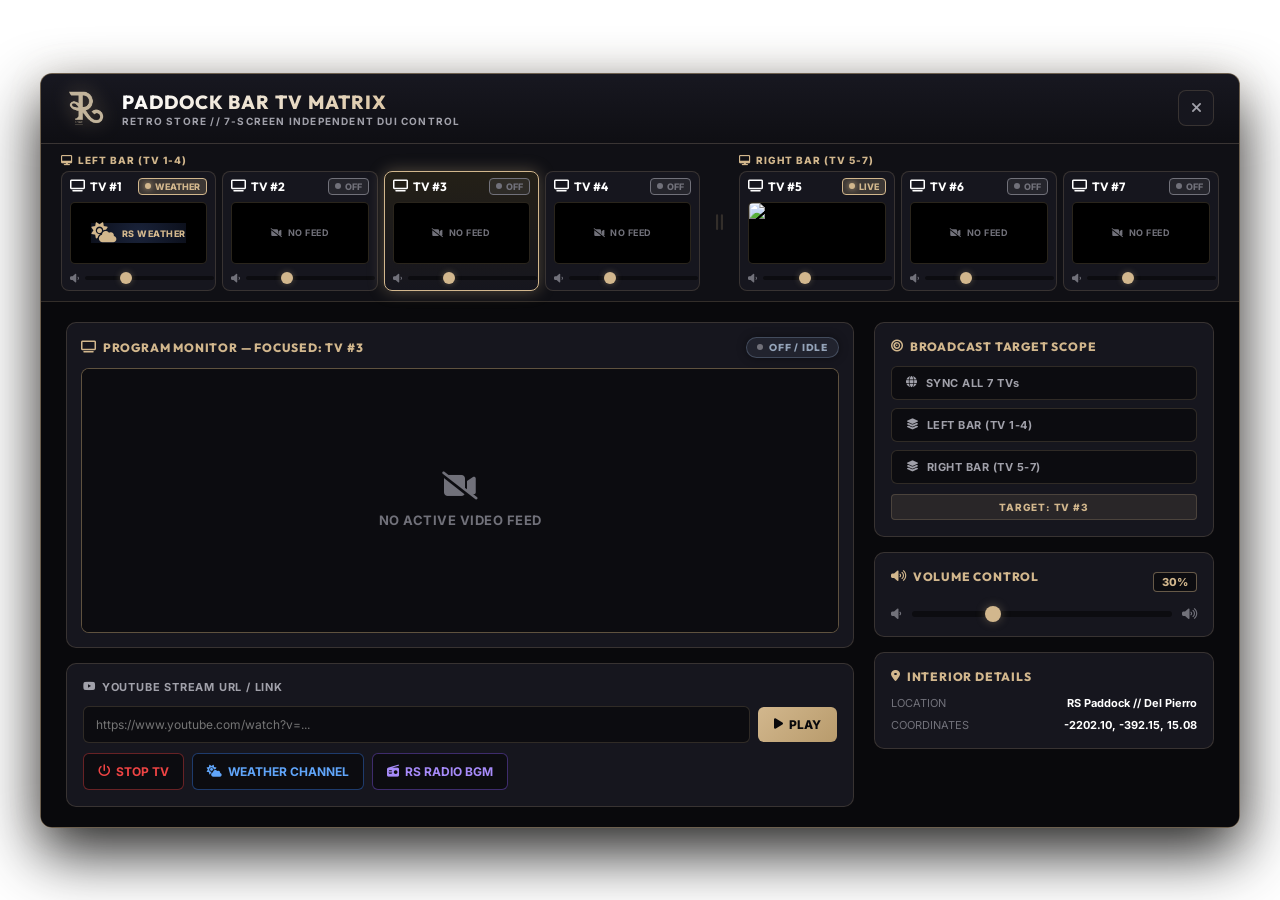
==== commit 1830208e: "fix: UI layout overflow, glowing live badge, instant modal popup without blur delays and add Config." ====
--- a/html/index.html
+++ b/html/index.html
@@ -87,6 +87,8 @@
                             <button id="play-custom-btn" class="btn-primary">
                                 <i class="fa-solid fa-play"></i> <span id="btn-play-text">PLAY</span>
                             </button>
+                        </div>
+                        <div class="action-buttons-row">
                             <button id="action-pause" class="btn-action btn-warning">
                                 <i class="fa-solid fa-pause"></i> <span id="btn-pause-text">PAUSE</span>
                             </button>
--- a/html/control.css
+++ b/html/control.css
@@ -519,12 +519,18 @@
     padding: 16px;
 }
 
+.custom-url-card {
+    display: flex;
+    flex-direction: column;
+    gap: 10px;
+}
+
 .custom-url-card label {
     font-size: 11px;
     font-weight: 700;
     letter-spacing: 0.8px;
     color: var(--text-gray);
-    margin-bottom: 8px;
+    margin-bottom: 2px;
     display: flex;
     align-items: center;
     gap: 6px;
@@ -534,6 +540,49 @@
     display: flex;
     gap: 8px;
     align-items: center;
+    width: 100%;
+}
+
+.action-buttons-row {
+    display: flex;
+    gap: 8px;
+    align-items: center;
+    flex-wrap: wrap;
+}
+
+/* Master Program Monitor Status Badge */
+.monitor-status-badge {
+    font-family: var(--font-heading);
+    font-size: 10px;
+    font-weight: 800;
+    letter-spacing: 0.8px;
+    padding: 3px 10px;
+    border-radius: 12px;
+    text-transform: uppercase;
+    display: flex;
+    align-items: center;
+    gap: 6px;
+    box-shadow: 0 0 10px rgba(0, 0, 0, 0.4);
+}
+
+.monitor-status-badge.badge-live {
+    background-color: rgba(16, 185, 129, 0.15) !important;
+    color: #10b981 !important;
+    border: 1px solid rgba(16, 185, 129, 0.5) !important;
+    box-shadow: 0 0 12px rgba(16, 185, 129, 0.25) !important;
+}
+
+.monitor-status-badge.badge-paused {
+    background-color: rgba(245, 158, 11, 0.15) !important;
+    color: #f59e0b !important;
+    border: 1px solid rgba(245, 158, 11, 0.5) !important;
+    box-shadow: 0 0 12px rgba(245, 158, 11, 0.25) !important;
+}
+
+.monitor-status-badge.badge-off {
+    background-color: rgba(100, 116, 139, 0.15) !important;
+    color: #94a3b8 !important;
+    border: 1px solid rgba(100, 116, 139, 0.5) !important;
 }
 
 .input-group input {
@@ -844,24 +893,27 @@
 .detail-row .value {
     font-weight: 700;
     color: var(--text-white);
+    max-width: 175px;
+    white-space: nowrap;
+    overflow: hidden;
+    text-overflow: ellipsis;
+    text-align: right;
 }
 
 .text-gold { color: var(--accent-gold); }
 
-/* Modal Confirmation Overlay & Card */
+/* Modal Confirmation Overlay & Card (Instant Popup, No Blur/Scale Delays) */
 .modal-overlay {
     position: absolute;
     top: 0;
     left: 0;
     width: 100%;
     height: 100%;
-    background-color: rgba(0, 0, 0, 0.75);
-    backdrop-filter: blur(8px);
+    background-color: rgba(0, 0, 0, 0.70);
     display: flex;
     justify-content: center;
     align-items: center;
     z-index: 9999;
-    animation: fadeIn 0.2s ease-out;
 }
 
 .modal-card {
@@ -871,7 +923,7 @@
     border: 1px solid var(--border-gold);
     border-radius: 12px;
     padding: 24px;
-    box-shadow: 0 20px 50px rgba(0, 0, 0, 0.9), 0 0 30px rgba(210, 183, 141, 0.2);
+    box-shadow: 0 10px 30px rgba(0, 0, 0, 0.85);
     display: flex;
     flex-direction: column;
     gap: 16px;
@@ -908,8 +960,3 @@
     gap: 10px;
     margin-top: 8px;
 }
-
-@keyframes fadeIn {
-    from { opacity: 0; transform: scale(0.96); }
-    to { opacity: 1; transform: scale(1); }
-}
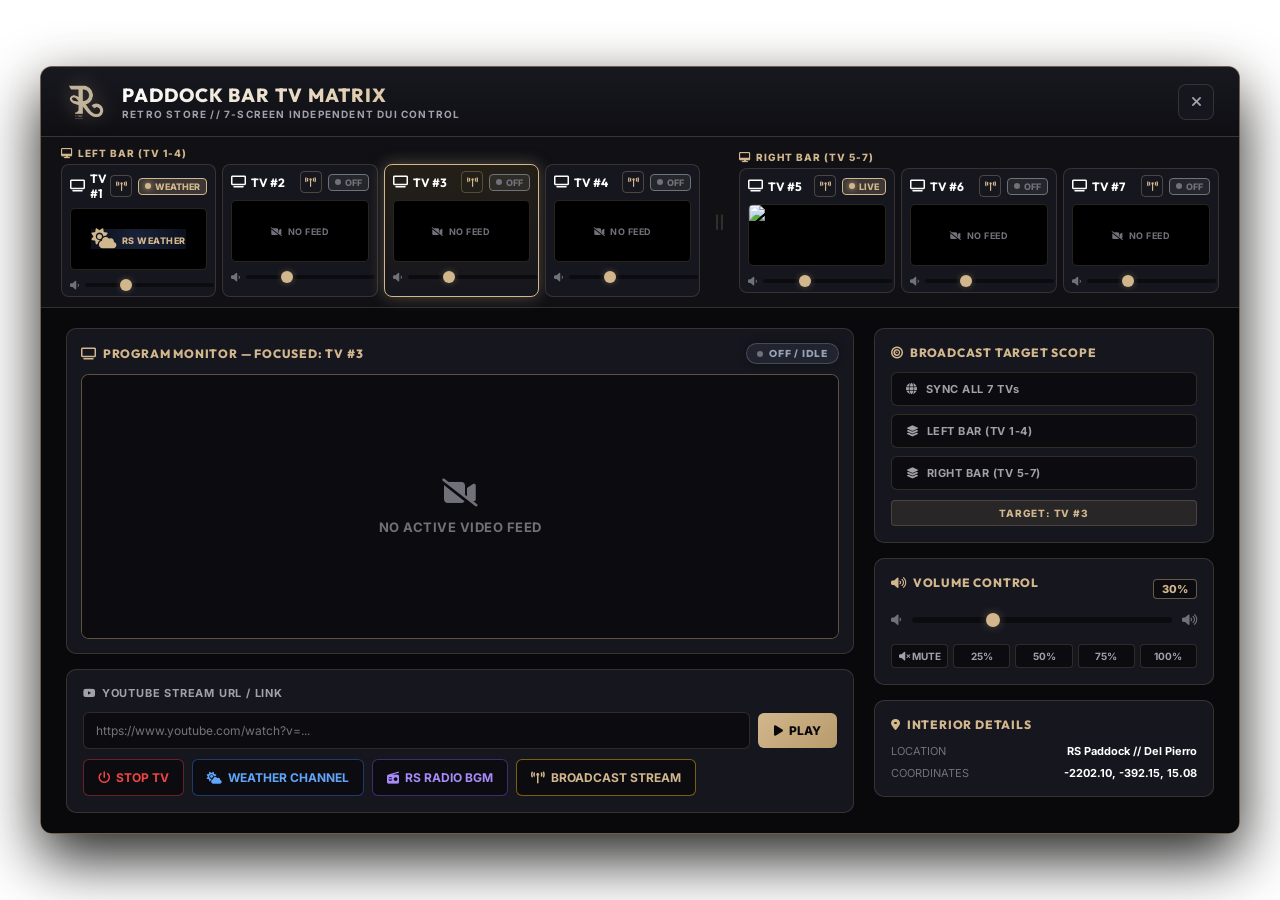
==== commit 89bc4b86: "feat: enhanced broadcast scope sync, per-TV drag & drop stream sharing, volume slider reactivity & r" ====
--- a/html/index.html
+++ b/html/index.html
@@ -104,6 +104,9 @@
                             <button id="action-radio" class="btn-action btn-radio">
                                 <i class="fa-solid fa-radio"></i> <span id="btn-radio-text">RS RADIO BGM</span>
                             </button>
+                            <button id="action-sync-tv" class="btn-action btn-sync">
+                                <i class="fa-solid fa-tower-broadcast"></i> <span id="btn-sync-text">BROADCAST STREAM</span>
+                            </button>
                         </div>
                     </div>
                 </section>
@@ -137,6 +140,13 @@
                             <i class="fa-solid fa-volume-low"></i>
                             <input type="range" id="volume-slider" min="0" max="100" value="30">
                             <i class="fa-solid fa-volume-high"></i>
+                        </div>
+                        <div class="vol-presets-row">
+                            <button class="btn-vol-preset" data-vol="0"><i class="fa-solid fa-volume-xmark"></i> MUTE</button>
+                            <button class="btn-vol-preset" data-vol="25">25%</button>
+                            <button class="btn-vol-preset" data-vol="50">50%</button>
+                            <button class="btn-vol-preset" data-vol="75">75%</button>
+                            <button class="btn-vol-preset" data-vol="100">100%</button>
                         </div>
                     </div>
 
@@ -159,6 +169,45 @@
         </div>
     </div>
 
+    <!-- Broadcast Target Selector Modal Overlay -->
+    <div class="modal-overlay" id="broadcast-modal" style="display: none;">
+        <div class="modal-card broadcast-modal-card">
+            <div class="modal-header">
+                <i class="fa-solid fa-tower-broadcast text-gold"></i>
+                <h3>SELECT BROADCAST TARGET</h3>
+            </div>
+            <div class="modal-body">
+                <p>Choose where to broadcast the selected video stream:</p>
+                <div class="broadcast-target-options">
+                    <button class="btn-target-choice" data-targetscope="all">
+                        <i class="fa-solid fa-globe text-gold"></i>
+                        <div class="target-choice-text">
+                            <strong>SYNC ALL 7 TVs</strong>
+                            <span>Broadcast stream across all 7 venue screens</span>
+                        </div>
+                    </button>
+                    <button class="btn-target-choice" data-targetscope="g1">
+                        <i class="fa-solid fa-layer-group text-blue"></i>
+                        <div class="target-choice-text">
+                            <strong>LEFT BAR (TV 1-4)</strong>
+                            <span>Broadcast stream to Left Bar screens only</span>
+                        </div>
+                    </button>
+                    <button class="btn-target-choice" data-targetscope="g2">
+                        <i class="fa-solid fa-layer-group text-amber"></i>
+                        <div class="target-choice-text">
+                            <strong>RIGHT BAR (TV 5-7)</strong>
+                            <span>Broadcast stream to Right Bar screens only</span>
+                        </div>
+                    </button>
+                </div>
+            </div>
+            <div class="modal-actions">
+                <button class="btn-action" id="broadcast-btn-cancel">CANCEL</button>
+            </div>
+        </div>
+    </div>
+
     <!-- Confirmation Dialog Modal Overlay -->
     <div class="modal-overlay" id="confirm-modal" style="display: none;">
         <div class="modal-card">
--- a/html/control.css
+++ b/html/control.css
@@ -238,10 +238,42 @@
 }
 
 .tv-card.drag-hover {
-    border-color: #60a5fa !important;
-    box-shadow: 0 0 22px rgba(96, 165, 250, 0.7) !important;
-    transform: scale(1.04) !important;
-    background: rgba(59, 130, 246, 0.18) !important;
+    border-color: var(--accent-gold) !important;
+    box-shadow: 0 0 22px var(--accent-gold-glow) !important;
+    background: rgba(210, 183, 141, 0.20) !important;
+}
+
+/* Floating Custom Drag Ghost for FiveM CEF NUI */
+.drag-ghost-floating {
+    position: fixed;
+    z-index: 99999;
+    pointer-events: none;
+    width: 140px;
+    background: rgba(18, 18, 24, 0.95);
+    border: 1.5px solid var(--accent-gold);
+    border-radius: 8px;
+    padding: 6px;
+    box-shadow: 0 8px 25px rgba(0, 0, 0, 0.9), 0 0 15px var(--accent-gold-glow);
+    display: none;
+}
+
+.drag-ghost-floating .ghost-header {
+    font-family: var(--font-heading);
+    font-size: 10px;
+    font-weight: 800;
+    color: var(--accent-gold);
+    margin-bottom: 4px;
+    display: flex;
+    align-items: center;
+    gap: 4px;
+}
+
+.drag-ghost-floating .ghost-body {
+    width: 100%;
+    height: 70px;
+    border-radius: 4px;
+    overflow: hidden;
+    background-color: #000;
 }
 
 .tv-card.active {
@@ -335,6 +367,24 @@
     display: flex;
     align-items: center;
     justify-content: center;
+}
+
+.tv-card-preview-frame[draggable="true"] {
+    cursor: grab;
+    transition: border-color 0.15s ease, box-shadow 0.15s ease;
+}
+
+.tv-card-preview-frame[draggable="true"] * {
+    pointer-events: none;
+}
+
+.tv-card-preview-frame[draggable="true"]:hover {
+    border-color: var(--accent-gold);
+    box-shadow: 0 0 12px var(--accent-gold-glow);
+}
+
+.tv-card-preview-frame[draggable="true"]:active {
+    cursor: grabbing;
 }
 
 .tv-card-thumb {
@@ -708,6 +758,38 @@
     background-color: rgba(59, 130, 246, 0.15);
     border-color: #60a5fa;
     box-shadow: 0 0 12px rgba(59, 130, 246, 0.3);
+}
+
+.btn-sync {
+    border-color: rgba(234, 179, 8, 0.5);
+    color: var(--accent-gold);
+}
+
+.btn-sync:hover {
+    background-color: rgba(234, 179, 8, 0.18);
+    border-color: var(--accent-gold);
+    box-shadow: 0 0 14px var(--accent-gold-glow);
+}
+
+.tv-card-btn-broadcast {
+    background: transparent;
+    border: 1px solid rgba(210, 183, 141, 0.3);
+    color: var(--accent-gold);
+    width: 22px;
+    height: 22px;
+    border-radius: 4px;
+    display: inline-flex;
+    align-items: center;
+    justify-content: center;
+    font-size: 10px;
+    cursor: pointer;
+    transition: all 0.2s ease;
+}
+
+.tv-card-btn-broadcast:hover {
+    background-color: var(--accent-gold);
+    color: var(--bg-darker);
+    box-shadow: 0 0 8px var(--accent-gold-glow);
 }
 
 /* Preset Streams Card & Grid */
@@ -861,13 +943,40 @@
 
 .range-slider input[type="range"]::-webkit-slider-thumb {
     -webkit-appearance: none;
-    width: 16px;
-    height: 16px;
+    width: 14px;
+    height: 14px;
     border-radius: 50%;
     background: var(--accent-gold);
-    box-shadow: 0 0 10px var(--accent-gold-glow);
+    box-shadow: 0 0 8px var(--accent-gold-glow);
     cursor: pointer;
-    transition: transform 0.1s ease;
+}
+
+.vol-presets-row {
+    display: flex;
+    gap: 5px;
+    margin-top: 6px;
+}
+
+.btn-vol-preset {
+    flex: 1;
+    background-color: var(--bg-input);
+    border: 1px solid var(--border-color);
+    color: var(--text-gray);
+    font-size: 10px;
+    font-weight: 700;
+    padding: 5px 0;
+    border-radius: 4px;
+    cursor: pointer;
+    transition: all 0.2s ease;
+    text-align: center;
+}
+
+.btn-vol-preset:hover {
+    background-color: var(--accent-gold);
+    color: var(--bg-darker);
+    border-color: var(--accent-gold);
+    font-weight: 800;
+}    transition: transform 0.1s ease;
 }
 
 .range-slider input[type="range"]::-webkit-slider-thumb:hover {
@@ -901,6 +1010,64 @@
 }
 
 .text-gold { color: var(--accent-gold); }
+.text-blue { color: #60a5fa; }
+.text-amber { color: #f59e0b; }
+
+.broadcast-modal-card {
+    width: 480px;
+}
+
+.broadcast-target-options {
+    display: flex;
+    flex-direction: column;
+    gap: 10px;
+    margin-top: 14px;
+}
+
+.btn-target-choice {
+    display: flex;
+    align-items: center;
+    gap: 14px;
+    background-color: var(--bg-input);
+    border: 1px solid var(--border-color);
+    border-radius: 8px;
+    padding: 12px 16px;
+    color: var(--text-white);
+    cursor: pointer;
+    transition: all 0.2s ease;
+    text-align: left;
+    width: 100%;
+}
+
+.btn-target-choice:hover {
+    background-color: rgba(210, 183, 141, 0.15);
+    border-color: var(--accent-gold);
+    box-shadow: 0 0 14px var(--accent-gold-glow);
+    transform: translateY(-1px);
+}
+
+.btn-target-choice i {
+    font-size: 22px;
+    min-width: 28px;
+    text-align: center;
+}
+
+.target-choice-text {
+    display: flex;
+    flex-direction: column;
+    gap: 2px;
+}
+
+.target-choice-text strong {
+    font-size: 13px;
+    font-weight: 800;
+    letter-spacing: 0.5px;
+}
+
+.target-choice-text span {
+    font-size: 11px;
+    color: var(--text-gray);
+}
 
 /* Modal Confirmation Overlay & Card (Instant Popup, No Blur/Scale Delays) */
 .modal-overlay {
